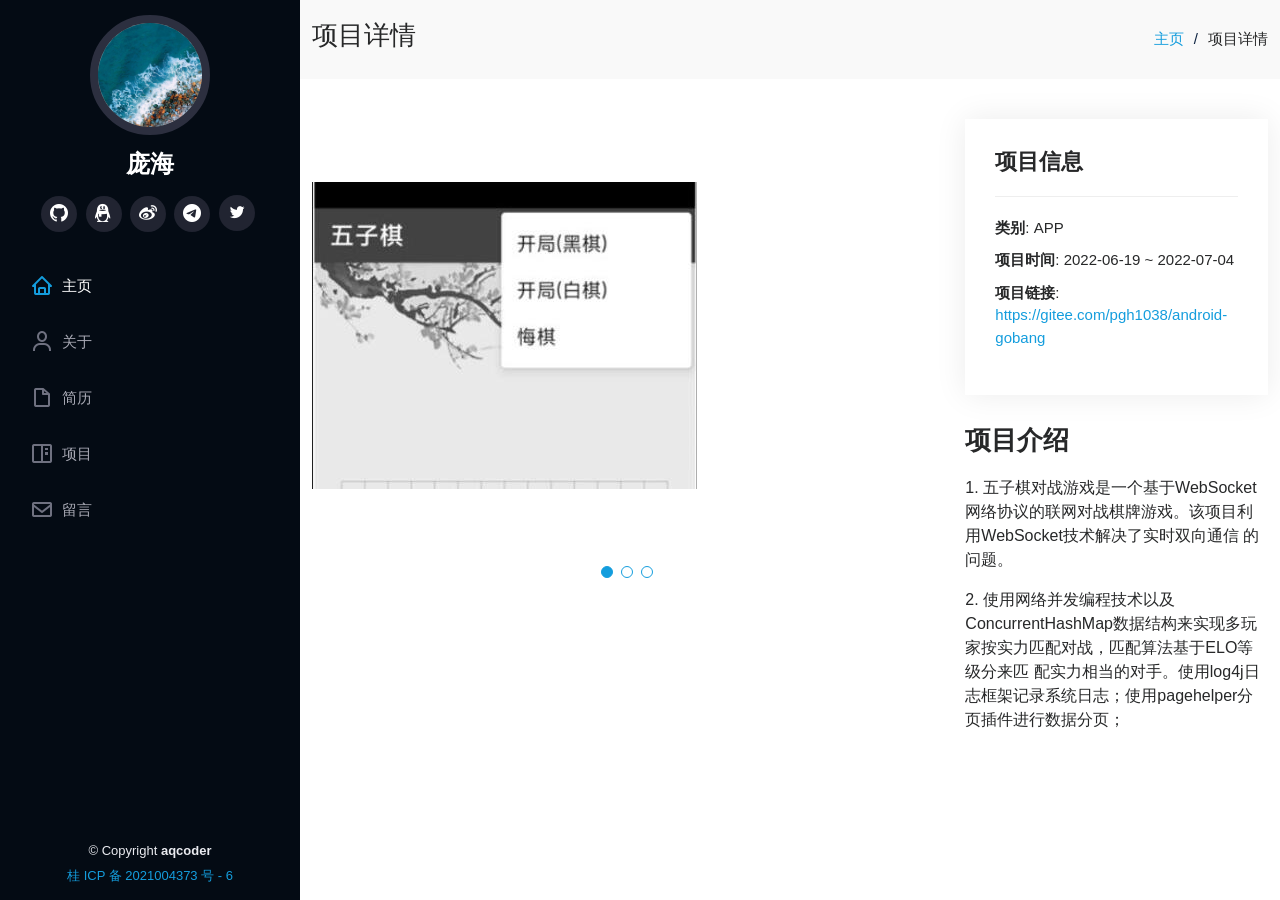
==== portfolio-1-details.html @ 2016f285 "init" ====
<!DOCTYPE html>
<html lang="en">

<head>
  <meta charset="utf-8">
  <meta content="width=device-width, initial-scale=1.0" name="viewport">

  <title>项目详情</title>
  <meta content="欢迎来到我项目介绍！在这里，您可以了解我的项目详细情况" name="description">
  <meta content="项目介绍,五子棋,对战游戏,WebSocket网络协议,联网,实时双向通信技术,网络并发编程技术,ConcurrentHashMap数据结构,多玩家,实力匹配对战,ELO等级分,log4j日志框架,pagehelper分页插件,系统日志" name="keywords">

  <link href="assets/img/favicon.png" rel="icon">
  <link href="assets/img/apple-touch-icon.png" rel="apple-touch-icon">

  <link href="assets/vendor/aos/aos.css" rel="stylesheet">
  <link href="assets/vendor/bootstrap/css/bootstrap.min.css" rel="stylesheet">
  <link href="assets/vendor/bootstrap-icons/bootstrap-icons.css" rel="stylesheet">
  <link href="assets/vendor/boxicons/css/boxicons.min.css" rel="stylesheet">
  <link href="assets/vendor/glightbox/css/glightbox.min.css" rel="stylesheet">
  <link href="assets/vendor/swiper/swiper-bundle.min.css" rel="stylesheet">

  <link href="assets/css/style.css" rel="stylesheet">

</head>

<body>

  <i class="bi bi-list mobile-nav-toggle d-xl-none"></i>

  <header id="header">
    <div class="d-flex flex-column">

      <div class="profile">
        <img src="assets/img/profile-img.jpg" alt="avatar" class="img-fluid rounded-circle">
        <h1 class="text-light"><a href="index.html">庞海</a></h1>
        <div class="social-links mt-3 text-center">
          <a href="https://github.com/flow2000" target="_blank" class="github"><i class="bi bi-github"></i></a>
          <a href="https://res.abeim.cn/api/qq/?qq=1982989137" target="_blank" class="tencent-qq"><i
              class="bi bi-tencent-qq"></i></a>
          <a href="https://weibo.com/flow2000" target="_blank" class="weibo"><i class="bi bi-sina-weibo"></i></a>
          <a href="https://t.me/xingyueya" target="_blank" class="telegram"><i class="bi bi-telegram"></i></a>
          <a href="https://twitter.com/flow_fengye" target="_blank" class="twitter"><i class="bx bxl-twitter"></i></a>
        </div>
      </div>

      <nav id="navbar" class="nav-menu navbar">
        <ul>
          <li><a href="index.html#hero" class="nav-link scrollto active"><i class="bx bx-home"></i> <span>主页</span></a>
          </li>
          <li><a href="index.html#about" class="nav-link scrollto"><i class="bx bx-user"></i> <span>关于</span></a></li>
          <li><a href="index.html#resume" class="nav-link scrollto"><i class="bx bx-file-blank"></i> <span>简历</span></a>
          </li>
          <li><a href="index.html#portfolio" class="nav-link scrollto"><i class="bx bx-book-content"></i>
              <span>项目</span></a></li>
          <li><a href="index.html#contact" class="nav-link scrollto"><i class="bx bx-envelope"></i> <span>留言</span></a>
          </li>
        </ul>
      </nav>
    </div>
  </header>

  <main id="main">

    <section id="breadcrumbs" class="breadcrumbs">
      <div class="container">

        <div class="d-flex justify-content-between align-items-center">
          <h2>项目详情</h2>
          <ol>
            <li><a href="index.html">主页</a></li>
            <li>项目详情</li>
          </ol>
        </div>

      </div>
    </section>

    <section id="portfolio-details" class="portfolio-details">
      <div class="container">

        <div class="row gy-4">

          <div class="col-lg-8">
            <div class="portfolio-details-slider swiper">
              <div class="swiper-wrapper align-items-center">

                <div class="swiper-slide">
                  <img src="assets/img/portfolio-1-details/portfolio-details-1.jpg" alt="五子棋对战游戏" style="width: auto;">
                </div>

                <div class="swiper-slide">
                  <img src="assets/img/portfolio-1-details/portfolio-details-2.jpg" alt="五子棋对战游戏" style="width: auto;">
                </div>

                <div class="swiper-slide">
                  <img src="assets/img/portfolio-1-details/portfolio-details-3.jpg" alt="五子棋对战游戏" style="width: auto;">
                </div>

              </div>
              <div class="swiper-pagination"></div>
            </div>
          </div>

          <div class="col-lg-4">
            <div class="portfolio-info">
              <h3>项目信息</h3>
              <ul>
                <li><strong>类别</strong>: APP</li>
                <li><strong>项目时间</strong>: 2022-06-19 ~ 2022-07-04</li>
                <li><strong>项目链接</strong>: <a href="https://gitee.com/pgh1038/android-gobang"
                    target="_blank">https://gitee.com/pgh1038/android-gobang</a></li>
              </ul>
            </div>
            <div class="portfolio-description">
              <h2>项目介绍</h2>
              <p>
                1. 五子棋对战游戏是一个基于WebSocket网络协议的联网对战棋牌游戏。该项目利用WebSocket技术解决了实时双向通信
                的问题。
              </p>
              <p>2. 使用网络并发编程技术以及ConcurrentHashMap数据结构来实现多玩家按实力匹配对战，匹配算法基于ELO等级分来匹
                配实力相当的对手。使用log4j日志框架记录系统日志；使用pagehelper分页插件进行数据分页；</p>
            </div>
          </div>

        </div>

      </div>
    </section>

  </main>

  <footer id="footer">
    <div class="container">
      <div class="copyright">
        &copy; Copyright <strong><span>aqcoder</span></strong>
      </div>
      <div class="copyright">
        <a href="https://beian.miit.gov.cn/" target="_blank">桂 ICP 备 2021004373 号 - 6</a>
      </div>
    </div>
  </footer>

  <a href="#" class="back-to-top d-flex align-items-center justify-content-center"><i
      class="bi bi-arrow-up-short"></i></a>

  <script src="assets/vendor/purecounter/purecounter_vanilla.js"></script>
  <script src="assets/vendor/aos/aos.js"></script>
  <script src="assets/vendor/bootstrap/js/bootstrap.bundle.min.js"></script>
  <script src="assets/vendor/glightbox/js/glightbox.min.js"></script>
  <script src="assets/vendor/isotope-layout/isotope.pkgd.min.js"></script>
  <script src="assets/vendor/swiper/swiper-bundle.min.js"></script>
  <script src="assets/vendor/typed.js/typed.min.js"></script>
  <script src="assets/vendor/waypoints/noframework.waypoints.js"></script>

  <script src="assets/js/main.js"></script>

</body>

</html>
---- assets/css/style.css ----
body {
  font-family: "Open Sans", sans-serif;
  color: #272829;
}

a {
  color: #149ddd;
  text-decoration: none;
}

a:hover {
  color: #37b3ed;
  text-decoration: none;
}

h1,
h2,
h3,
h4,
h5,
h6 {
  font-family: "Raleway", sans-serif;
}

/*--------------------------------------------------------------
# Back to top button
--------------------------------------------------------------*/
.back-to-top {
  position: fixed;
  visibility: hidden;
  opacity: 0;
  right: 15px;
  bottom: 15px;
  z-index: 996;
  background: #149ddd;
  width: 40px;
  height: 40px;
  border-radius: 50px;
  transition: all 0.4s;
}

.back-to-top i {
  font-size: 28px;
  color: #fff;
  line-height: 0;
}

.back-to-top:hover {
  background: #2eafec;
  color: #fff;
}

.back-to-top.active {
  visibility: visible;
  opacity: 1;
}

/*--------------------------------------------------------------
# Header
--------------------------------------------------------------*/
#header {
  position: fixed;
  top: 0;
  left: 0;
  bottom: 0;
  width: 300px;
  transition: all ease-in-out 0.5s;
  z-index: 9997;
  transition: all 0.5s;
  padding: 0 15px;
  background: #040b14;
  overflow-y: auto;
}

#header .profile img {
  margin: 15px auto;
  display: block;
  width: 120px;
  border: 8px solid #2c2f3f;
}

#header .profile h1 {
  font-size: 24px;
  margin: 0;
  padding: 0;
  font-weight: 600;
  -moz-text-align-last: center;
  text-align-last: center;
  font-family: "Poppins", sans-serif;
}

#header .profile h1 a,
#header .profile h1 a:hover {
  color: #fff;
  text-decoration: none;
}

#header .profile .social-links a {
  font-size: 18px;
  display: inline-block;
  background: #212431;
  color: #fff;
  line-height: 1;
  padding: 8px 0;
  margin-right: 4px;
  border-radius: 50%;
  text-align: center;
  width: 36px;
  height: 36px;
  transition: 0.3s;
}

#header .profile .social-links a:hover {
  background: #149ddd;
  color: #fff;
  text-decoration: none;
}

#main {
  margin-left: 300px;
}

@media (max-width: 1199px) {
  #header {
    left: -300px;
  }

  #main {
    margin-left: 0;
  }
}

/*--------------------------------------------------------------
# Navigation Menu
--------------------------------------------------------------*/
/* Desktop Navigation */
.nav-menu {
  padding: 30px 0 0 0;
}

.nav-menu * {
  margin: 0;
  padding: 0;
  list-style: none;
}

.nav-menu>ul>li {
  position: relative;
  white-space: nowrap;
}

.nav-menu a,
.nav-menu a:focus {
  display: flex;
  align-items: center;
  color: #a8a9b4;
  padding: 12px 15px;
  margin-bottom: 8px;
  transition: 0.3s;
  font-size: 15px;
}

.nav-menu a i,
.nav-menu a:focus i {
  font-size: 24px;
  padding-right: 8px;
  color: #6f7180;
}

.nav-menu a:hover,
.nav-menu .active,
.nav-menu .active:focus,
.nav-menu li:hover>a {
  text-decoration: none;
  color: #fff;
}

.nav-menu a:hover i,
.nav-menu .active i,
.nav-menu .active:focus i,
.nav-menu li:hover>a i {
  color: #149ddd;
}

/* Mobile Navigation */
.mobile-nav-toggle {
  position: fixed;
  right: 15px;
  top: 15px;
  z-index: 9998;
  border: 0;
  font-size: 24px;
  transition: all 0.4s;
  outline: none !important;
  background-color: #149ddd;
  color: #fff;
  width: 40px;
  height: 40px;
  display: inline-flex;
  align-items: center;
  justify-content: center;
  line-height: 0;
  border-radius: 50px;
  cursor: pointer;
}

.mobile-nav-active {
  overflow: hidden;
}

.mobile-nav-active #header {
  left: 0;
}

/*--------------------------------------------------------------
# Hero Section
--------------------------------------------------------------*/
#hero {
  width: 100%;
  height: 100vh;
  background: url("https://api.aqcoder.cn/today") top center;
  background-size: cover;
}

#hero:before {
  content: "";
  background: rgba(5, 13, 24, 0.3);
  position: absolute;
  bottom: 0;
  top: 0;
  left: 0;
  right: 0;
  z-index: 1;
}

#hero .hero-container {
  position: relative;
  z-index: 2;
  min-width: 300px;
}

#hero h1 {
  margin: 0 0 10px 0;
  font-size: 64px;
  font-weight: 700;
  line-height: 56px;
  color: #fff;
}

#hero p {
  color: #fff;
  margin-bottom: 50px;
  font-size: 26px;
  font-family: "Poppins", sans-serif;
}

#hero p span {
  color: #fff;
  padding-bottom: 4px;
  letter-spacing: 1px;
  border-bottom: 3px solid #149ddd;
}

@media (min-width: 1024px) {
  #hero {
    background-attachment: fixed;
  }
}

@media (max-width: 768px) {
  #hero h1 {
    font-size: 28px;
    line-height: 36px;
  }

  #hero h2 {
    font-size: 18px;
    line-height: 24px;
    margin-bottom: 30px;
  }
}

/*--------------------------------------------------------------
# Sections General
--------------------------------------------------------------*/
section {
  padding: 60px 0;
  overflow: hidden;
}

.section-bg {
  background: #f5f8fd;
}

.section-title {
  padding-bottom: 30px;
}

.section-title h2 {
  font-size: 32px;
  font-weight: bold;
  margin-bottom: 20px;
  padding-bottom: 20px;
  position: relative;
  color: #173b6c;
}

.section-title h2::after {
  content: "";
  position: absolute;
  display: block;
  width: 50px;
  height: 3px;
  background: #149ddd;
  bottom: 0;
  left: 0;
}

.section-title p {
  margin-bottom: 0;
}

/*--------------------------------------------------------------
# 关于
--------------------------------------------------------------*/
.about .content h3 {
  font-weight: 700;
  font-size: 26px;
  color: #173b6c;
}

.about .content ul {
  list-style: none;
  padding: 0;
}

.about .content ul li {
  margin-bottom: 20px;
  display: flex;
  align-items: center;
}

.about .content ul strong {
  margin-right: 10px;
}

.about .content ul i {
  font-size: 16px;
  margin-right: 5px;
  color: #149ddd;
  line-height: 0;
}

.about .content p:last-child {
  margin-bottom: 0;
}

/*--------------------------------------------------------------
# Facts
--------------------------------------------------------------*/
.facts {
  padding-bottom: 30px;
}

.facts .count-box {
  padding: 30px;
  width: 100%;
}

.facts .count-box i {
  display: block;
  font-size: 44px;
  color: #149ddd;
  float: left;
  line-height: 0;
}

.facts .count-box span {
  font-size: 48px;
  line-height: 40px;
  display: block;
  font-weight: 700;
  color: #050d18;
  margin-left: 60px;
}

.facts .count-box p {
  padding: 15px 0 0 0;
  margin: 0 0 0 60px;
  font-family: "Raleway", sans-serif;
  font-size: 14px;
  color: #122f57;
}

.facts .count-box a {
  font-weight: 600;
  display: block;
  margin-top: 20px;
  color: #122f57;
  font-size: 15px;
  font-family: "Poppins", sans-serif;
  transition: ease-in-out 0.3s;
}

.facts .count-box a:hover {
  color: #1f5297;
}

/*--------------------------------------------------------------
# Akills
--------------------------------------------------------------*/
.skills .progress {
  height: 60px;
  display: block;
  background: none;
  border-radius: 0;
}

.skills .progress .skill {
  padding: 0;
  margin: 0 0 6px 0;
  text-transform: uppercase;
  display: block;
  font-weight: 600;
  font-family: "Poppins", sans-serif;
  color: #050d18;
}

.skills .progress .skill .val {
  float: right;
  font-style: normal;
}

.skills .progress-bar-wrap {
  background: #dce8f8;
  height: 10px;
}

.skills .progress-bar {
  width: 1px;
  height: 10px;
  transition: 0.9s;
  background-color: #149ddd;
}

/*--------------------------------------------------------------
# 简历
--------------------------------------------------------------*/
.resume .resume-title {
  font-size: 26px;
  font-weight: 700;
  margin-top: 20px;
  margin-bottom: 20px;
  color: #050d18;
}

.resume .resume-item {
  padding: 0 0 20px 20px;
  margin-top: -2px;
  border-left: 2px solid #1f5297;
  position: relative;
}

.resume .resume-item h4 {
  line-height: 18px;
  font-size: 18px;
  font-weight: 600;
  text-transform: uppercase;
  font-family: "Poppins", sans-serif;
  color: #050d18;
  margin-bottom: 10px;
}

.resume .resume-item h5 {
  font-size: 16px;
  background: #e4edf9;
  padding: 5px 15px;
  display: inline-block;
  font-weight: 600;
  margin-bottom: 10px;
}

.resume .resume-item ul {
  padding-left: 20px;
}

.resume .resume-item ul li {
  padding-bottom: 10px;
}

.resume .resume-item:last-child {
  padding-bottom: 0;
}

.resume .resume-item::before {
  content: "";
  position: absolute;
  width: 16px;
  height: 16px;
  border-radius: 50px;
  left: -9px;
  top: 0;
  background: #fff;
  border: 2px solid #1f5297;
}

/*--------------------------------------------------------------
# 项目
--------------------------------------------------------------*/
.portfolio .portfolio-item {
  margin-bottom: 30px;
}

.portfolio #portfolio-flters {
  padding: 0;
  margin: 0 auto 35px auto;
  list-style: none;
  text-align: center;
  background: #fff;
  border-radius: 50px;
  padding: 2px 15px;
}

.portfolio #portfolio-flters li {
  cursor: pointer;
  display: inline-block;
  padding: 10px 15px 8px 15px;
  font-size: 14px;
  font-weight: 600;
  line-height: 1;
  text-transform: uppercase;
  color: #272829;
  margin-bottom: 5px;
  transition: all 0.3s ease-in-out;
}

.portfolio #portfolio-flters li:hover,
.portfolio #portfolio-flters li.filter-active {
  color: #149ddd;
}

.portfolio #portfolio-flters li:last-child {
  margin-right: 0;
}

.portfolio .portfolio-wrap {
  transition: 0.3s;
  position: relative;
  overflow: hidden;
  z-index: 1;
}

.portfolio .portfolio-wrap::before {
  content: "";
  background: rgba(255, 255, 255, 0.5);
  position: absolute;
  left: 0;
  right: 0;
  top: 0;
  bottom: 0;
  transition: all ease-in-out 0.3s;
  z-index: 2;
  opacity: 0;
}

.portfolio .portfolio-wrap .portfolio-links {
  opacity: 1;
  left: 0;
  right: 0;
  bottom: -60px;
  z-index: 3;
  position: absolute;
  transition: all ease-in-out 0.3s;
  display: flex;
  justify-content: center;
}

.portfolio .portfolio-wrap .portfolio-links a {
  color: #fff;
  font-size: 28px;
  text-align: center;
  background: rgba(20, 157, 221, 0.75);
  transition: 0.3s;
  width: 50%;
}

.portfolio .portfolio-wrap .portfolio-links a:hover {
  background: rgba(20, 157, 221, 0.95);
}

.portfolio .portfolio-wrap .portfolio-links a+a {
  border-left: 1px solid #37b3ed;
}

.portfolio .portfolio-wrap:hover::before {
  top: 0;
  left: 0;
  right: 0;
  bottom: 0;
  opacity: 1;
}

.portfolio .portfolio-wrap:hover .portfolio-links {
  opacity: 1;
  bottom: 0;
}

/*--------------------------------------------------------------
# 项目 Details
--------------------------------------------------------------*/
.portfolio-details {
  padding-top: 40px;
}

.portfolio-details .portfolio-details-slider img {
  width: 100%;
}

.portfolio-details .portfolio-details-slider .swiper-pagination {
  margin-top: 20px;
  position: relative;
}

.portfolio-details .portfolio-details-slider .swiper-pagination .swiper-pagination-bullet {
  width: 12px;
  height: 12px;
  background-color: #fff;
  opacity: 1;
  border: 1px solid #149ddd;
}

.portfolio-details .portfolio-details-slider .swiper-pagination .swiper-pagination-bullet-active {
  background-color: #149ddd;
}

.portfolio-details .portfolio-info {
  padding: 30px;
  box-shadow: 0px 0 30px rgba(5, 13, 24, 0.08);
}

.portfolio-details .portfolio-info h3 {
  font-size: 22px;
  font-weight: 700;
  margin-bottom: 20px;
  padding-bottom: 20px;
  border-bottom: 1px solid #eee;
}

.portfolio-details .portfolio-info ul {
  list-style: none;
  padding: 0;
  font-size: 15px;
}

.portfolio-details .portfolio-info ul li+li {
  margin-top: 10px;
}

.portfolio-details .portfolio-description {
  padding-top: 30px;
}

.portfolio-details .portfolio-description h2 {
  font-size: 26px;
  font-weight: 700;
  margin-bottom: 20px;
}

.portfolio-details .portfolio-description p {
  padding: 0;
}


/*--------------------------------------------------------------
# 留言
--------------------------------------------------------------*/
.contact {
  padding-bottom: 130px;
}

.contact .info {
  padding: 30px;
  background: #fff;
  width: 100%;
  box-shadow: 0 0 24px 0 rgba(0, 0, 0, 0.12);
}

.contact .info i {
  font-size: 20px;
  color: #149ddd;
  float: left;
  width: 44px;
  height: 44px;
  background: #dff3fc;
  display: flex;
  justify-content: center;
  align-items: center;
  border-radius: 50px;
  transition: all 0.3s ease-in-out;
}

.contact .info h4 {
  padding: 0 0 0 60px;
  font-size: 22px;
  font-weight: 600;
  margin-bottom: 5px;
  color: #050d18;
}

.contact .info p {
  padding: 0 0 10px 60px;
  margin-bottom: 20px;
  font-size: 14px;
  color: #173b6c;
}

.contact .info .email p {
  padding-top: 5px;
}

.contact .info .social-links {
  padding-left: 60px;
}

.contact .info .social-links a {
  font-size: 18px;
  display: inline-block;
  background: #333;
  color: #fff;
  line-height: 1;
  padding: 8px 0;
  border-radius: 50%;
  text-align: center;
  width: 36px;
  height: 36px;
  transition: 0.3s;
  margin-right: 10px;
}

.contact .info .social-links a:hover {
  background: #149ddd;
  color: #fff;
}

.contact .info .email:hover i,
.contact .info .phone:hover i {
  background: #149ddd;
  color: #fff;
}

.tk-admin-warn{
  display: none;
}
/*--------------------------------------------------------------
# Breadcrumbs
--------------------------------------------------------------*/
.breadcrumbs {
  padding: 20px 0;
  background: #f9f9f9;
}

.breadcrumbs h2 {
  font-size: 26px;
  font-weight: 300;
}

.breadcrumbs ol {
  display: flex;
  flex-wrap: wrap;
  list-style: none;
  padding: 0;
  margin: 0;
  font-size: 15px;
}

.breadcrumbs ol li+li {
  padding-left: 10px;
}

.breadcrumbs ol li+li::before {
  display: inline-block;
  padding-right: 10px;
  color: #0e2442;
  content: "/";
}

@media (max-width: 768px) {
  .breadcrumbs .d-flex {
    display: block !important;
  }

  .breadcrumbs ol {
    display: block;
  }

  .breadcrumbs ol li {
    display: inline-block;
  }
}

#footer {
  padding: 15px;
  color: #f4f6fd;
  font-size: 14px;
  position: fixed;
  left: 0;
  bottom: 0;
  width: 300px;
  z-index: 9999;
  background: #040b14;
}

#footer .copyright {
  text-align: center;
}

#footer .copyright {
  padding-top: 5px;
  text-align: center;
  font-size: 13px;
  color: #eaebf0;
}

@media (max-width: 1199px) {
  #footer {
    position: static;
    width: auto;
    padding-right: 20px 15px;
  }
}
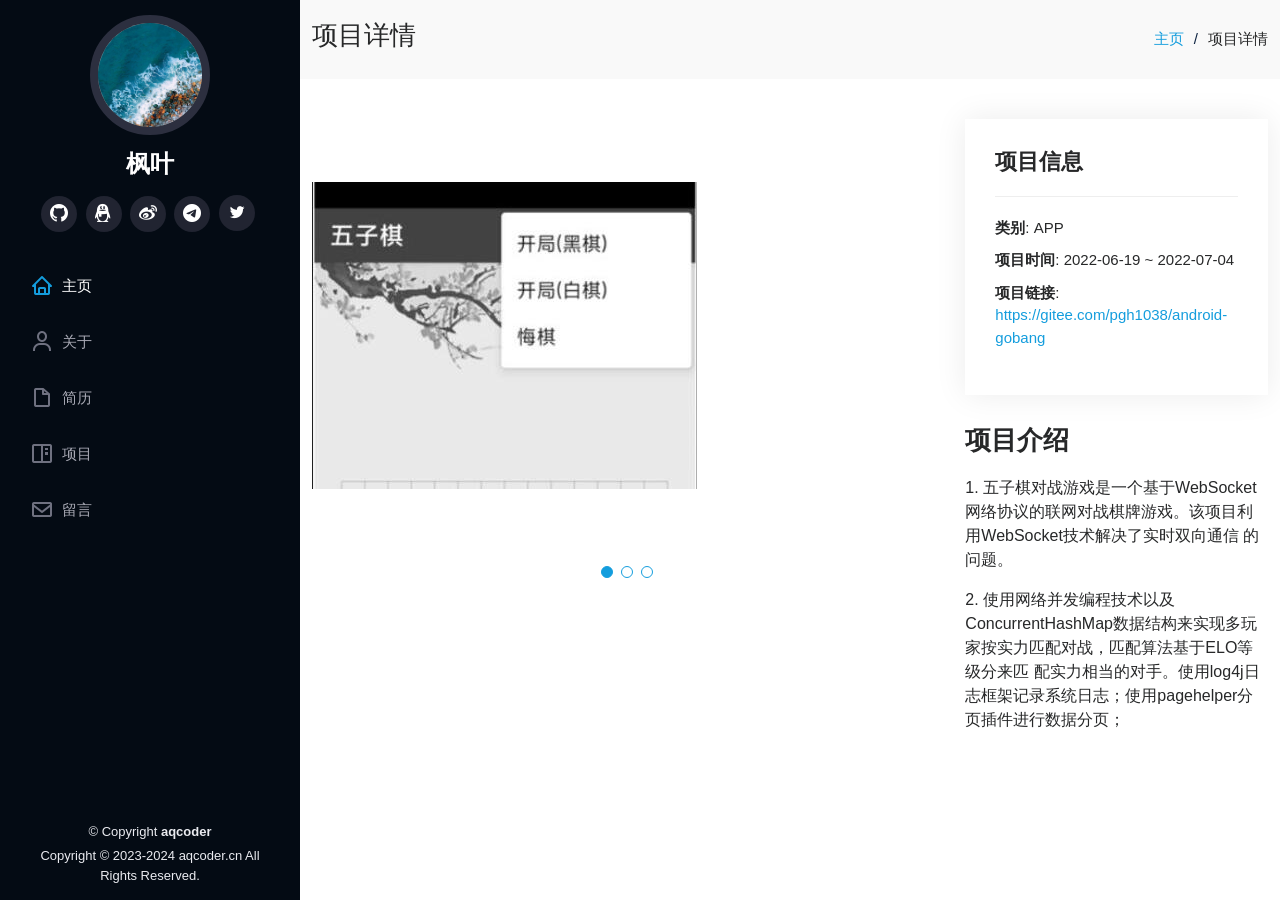
==== commit 0ed9a9dc: "更改网站信息" ====
--- a/portfolio-1-details.html
+++ b/portfolio-1-details.html
@@ -32,7 +32,7 @@
 
       <div class="profile">
         <img src="assets/img/profile-img.jpg" alt="avatar" class="img-fluid rounded-circle">
-        <h1 class="text-light"><a href="index.html">庞海</a></h1>
+        <h1 class="text-light"><a href="index.html">枫叶</a></h1>
         <div class="social-links mt-3 text-center">
           <a href="https://github.com/flow2000" target="_blank" class="github"><i class="bi bi-github"></i></a>
           <a href="https://res.abeim.cn/api/qq/?qq=1982989137" target="_blank" class="tencent-qq"><i
@@ -135,7 +135,7 @@
         &copy; Copyright <strong><span>aqcoder</span></strong>
       </div>
       <div class="copyright">
-        <a href="https://beian.miit.gov.cn/" target="_blank">桂 ICP 备 2021004373 号 - 6</a>
+        Copyright © 2023-2024 aqcoder.cn All Rights Reserved.
       </div>
     </div>
   </footer>
